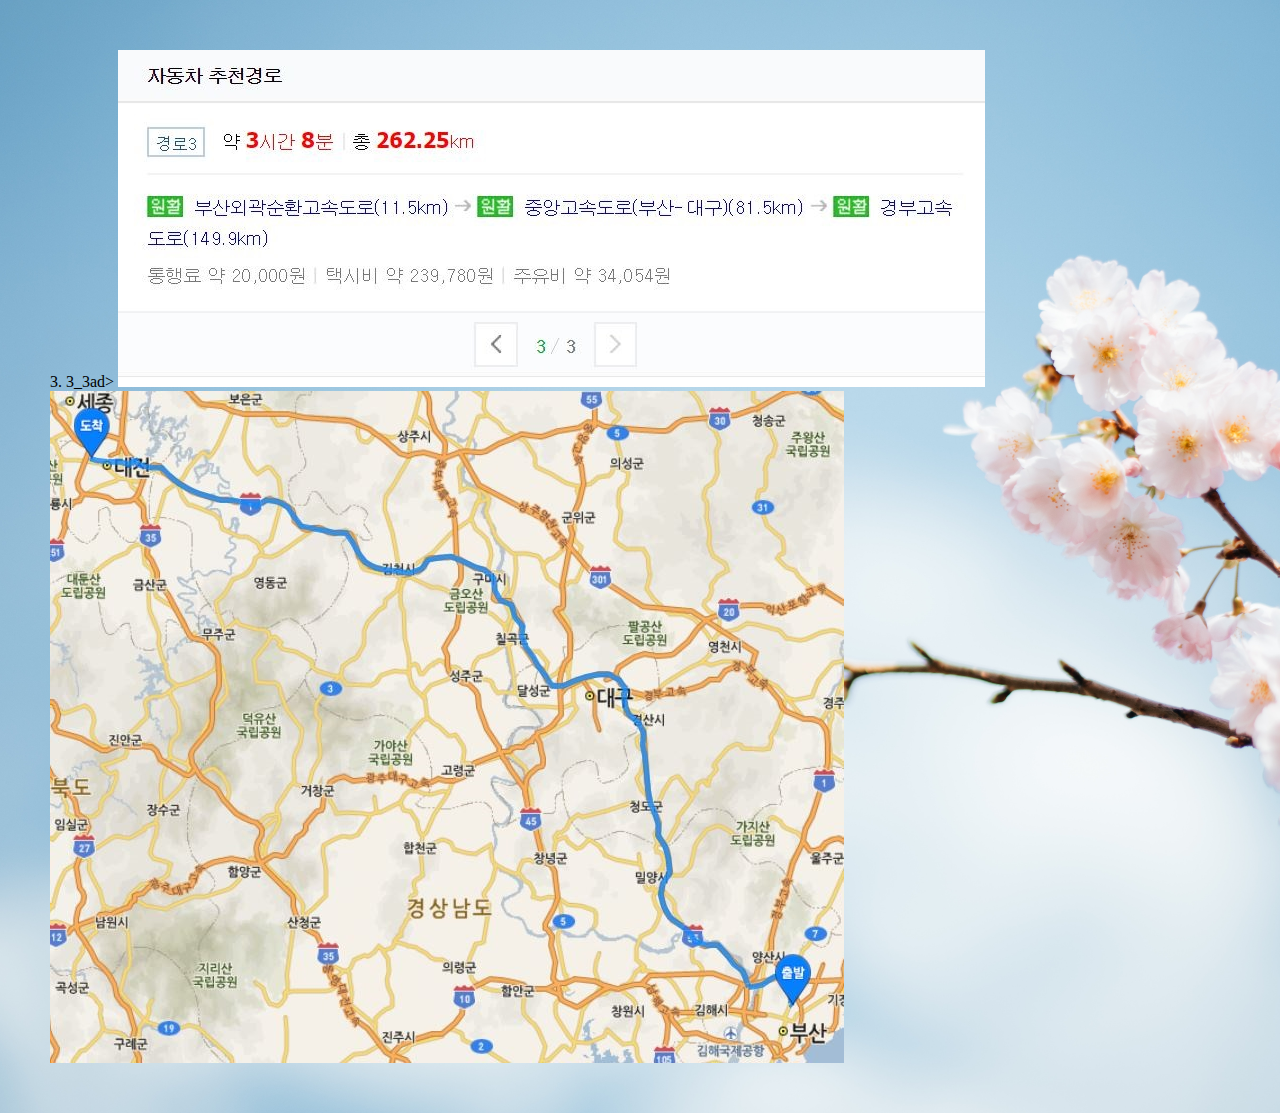
==== 3.html @ bd56a3ff "first version" ====
3.<html>
3_3ad>
  <title> Web-HTML  </title>
  <meta charset="UTF-8">
  <link rel="stylesheet" href="style.css">
</head>

<body>
  <img src="img/3.jpg" alt="세번째 경로">
  <img src="img/3_3.jpg" alt="세번째 경로 지도">

  </body>
  </html>
---- style.css ----
@font-face {
  font-family:'think';
  src:url('think.ttf') format('truetype');
}
@font-face {
  font-family:'think2';
  src:url('think2.ttf') format('truetype');
}
@font-face {
  font-family:'think3';
  src:url('think3.ttf') format('truetype');
}
body{
  margin:50px;
  background-image:url('back_travel.jpg');
  background-size:cover;
  background-repeat:no-repeat;
}
nav{font-family:'think2';
    list-style:square;
    font-size:40px;
  }
section{font-family:'think3'; margin:16px;
        font-size:40px;
  }
h1{
  font-family:'think';
  text-align:center;
  font-size:70px;
  color:orange;
}
#grid1{
  display:grid;
  grid-template-rows:1fr ;
  border-top:5px solid black;
  height:1000px;
}
.bottom-border{
  padding-bottom:20px;
  opacity:0.3;
}
#grid2{
  display:grid;
  grid-template-columns:1fr 4fr;
}
#grid2 a{
  text-decoration:none;
  color:hsl(12,70%,50%);
}
.right-border{
  border-right:5px black solid;
}
#Lin {
  margin-top:40px;
  margin-left:26px;
}
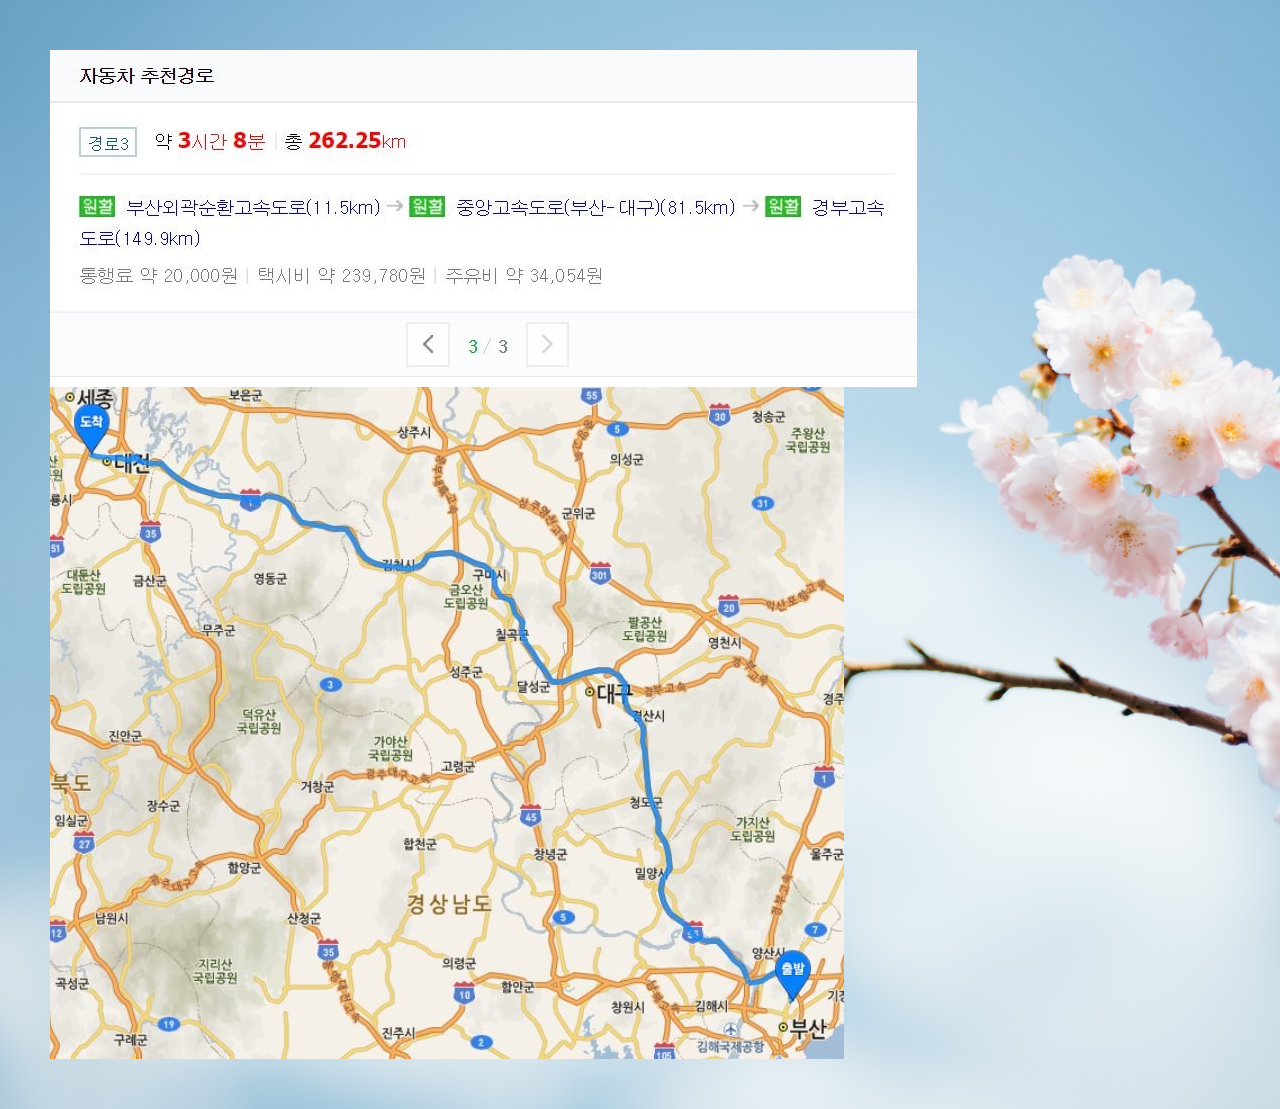
==== commit b1300599: "Update 3.html" ====
--- a/3.html
+++ b/3.html
@@ -1,5 +1,5 @@
-3.<html>
-3_3ad>
+<html>
+
   <title> Web-HTML  </title>
   <meta charset="UTF-8">
   <link rel="stylesheet" href="style.css">
